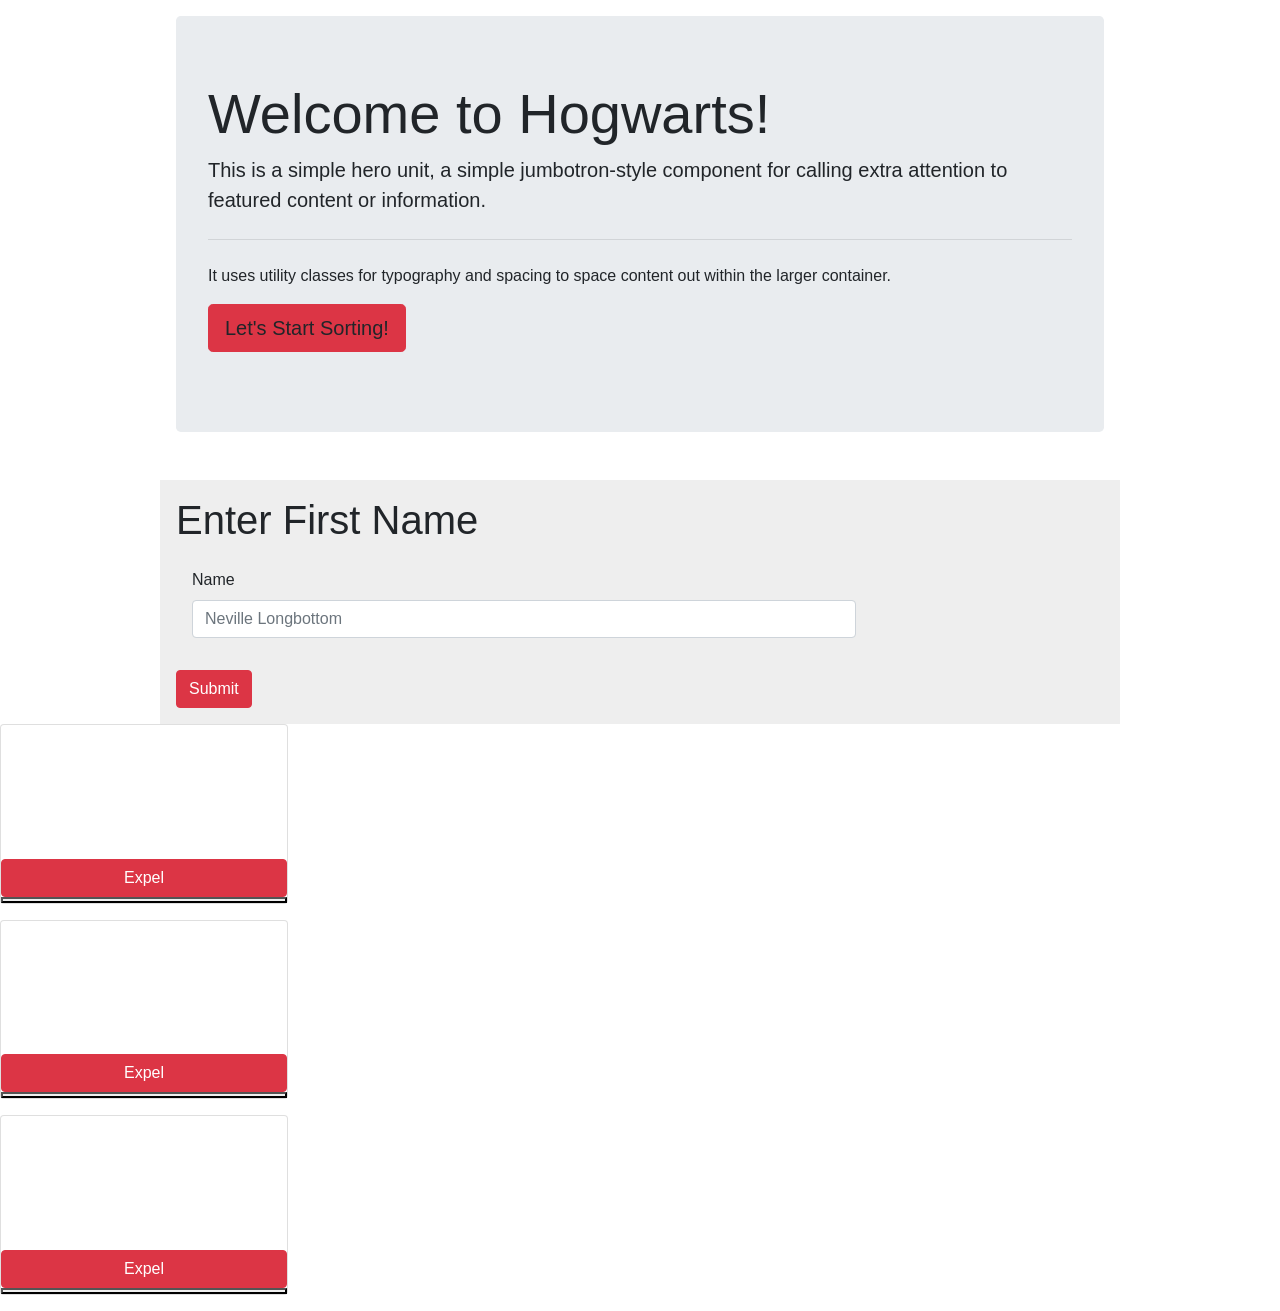
==== index.html @ 4569cec8 "syling improved still troubleshooting cards" ====
<!DOCTYPE html>
<html lang="en">
<head>
    <meta charset="UTF-8">
    <meta name="viewport" content="width=device-width, initial-scale=1.0">
    <meta http-equiv="X-UA-Compatible" content="ie=edge">
    <title>Document</title>
    <link rel="stylesheet" href="https://stackpath.bootstrapcdn.com/bootstrap/4.4.1/css/bootstrap.min.css" integrity="sha384-Vkoo8x4CGsO3+Hhxv8T/Q5PaXtkKtu6ug5TOeNV6gBiFeWPGFN9MuhOf23Q9Ifjh" crossorigin="anonymous">
    <link rel="stylesheet" href="./main.css">
</head>
<body>

  <div class="d-flex justify-content-center">
    <div class="w-75 p-3">
      <div class="jumbotron" id="jumbotronBtnToggle">
        <h1 class="display-4">Welcome to Hogwarts!</h1>
        <p class="lead">This is a simple hero unit, a simple jumbotron-style component for calling extra attention to featured content or information.</p>
        <hr class="my-4">
        <p>It uses utility classes for typography and spacing to space content out within the larger container.</p>
        <p class="lead">
          <a id="jumbotronBtn" class="btn btn-danger btn-lg" role="button" onclick="toggleFunction()">Let's Start Sorting!</a>
        </p>
      </div>
    </div>
  </div>
  
    

    <div class="d-flex justify-content-center">
      <div class="w-75 p-3" style="background-color: #eee;">
        <form>
          <div class="form-group">
            <h1>Enter First Name</h1>
            <div class="w-75 p-3">
              <label for="name">Name</label>
              <input type="name" class="form-control" id="name" placeholder="Neville Longbottom"> 
            </div>
          </div>
          <button type="submit" class="btn btn-danger">Submit</button>
        </form>
      </div>
    </div>
    

    <div id ="studentSort"></div>

      
    
  <script src="./main.js"></script>

</body>
</html>
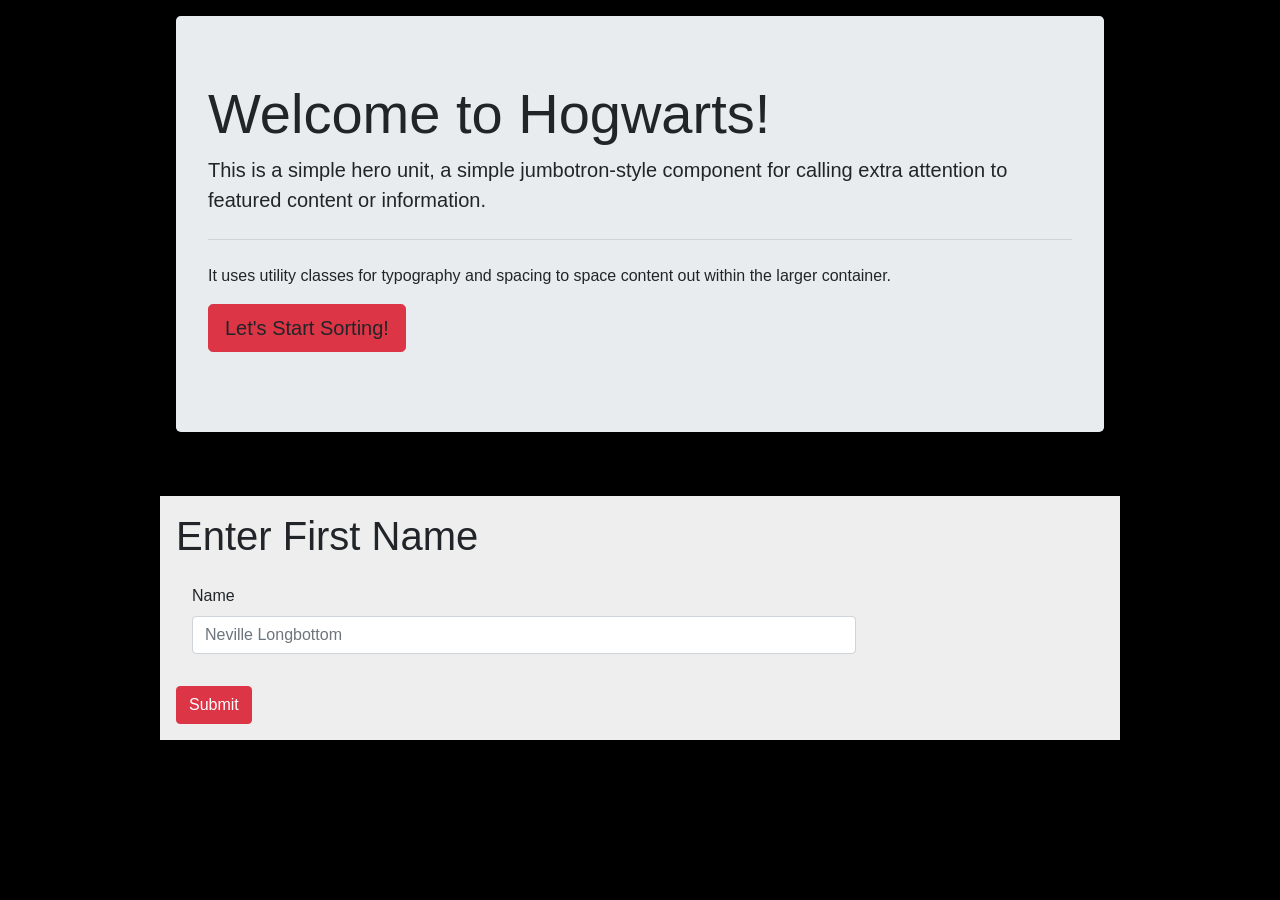
==== commit b68c7c45: "jumbotron loads on page, cards sorting" ====
--- a/index.html
+++ b/index.html
@@ -26,9 +26,9 @@
   
     
 
-    <div class="d-flex justify-content-center">
-      <div class="w-75 p-3" style="background-color: #eee;">
-        <form>
+    <div id="form" class="d-flex justify-content-center" style="display: none">
+      <div class="w-75 p-3 m-3" style="background-color: #eee;">
+        <form id = "formReset">
           <div class="form-group">
             <h1>Enter First Name</h1>
             <div class="w-75 p-3">
@@ -36,13 +36,13 @@
               <input type="name" class="form-control" id="name" placeholder="Neville Longbottom"> 
             </div>
           </div>
-          <button type="submit" class="btn btn-danger">Submit</button>
+          <button id="submitBtn" type="button" class="btn btn-danger">Submit</button>
         </form>
       </div>
     </div>
     
 
-    <div id ="studentSort"></div>
+    <div id="studentSort"></div>
 
       
     
--- a/main.css
+++ b/main.css
@@ -0,0 +1,7 @@
+body {
+    background-color: black;
+}
+
+.Ravenclawhouse {
+    background-color: blueviolet;
+}
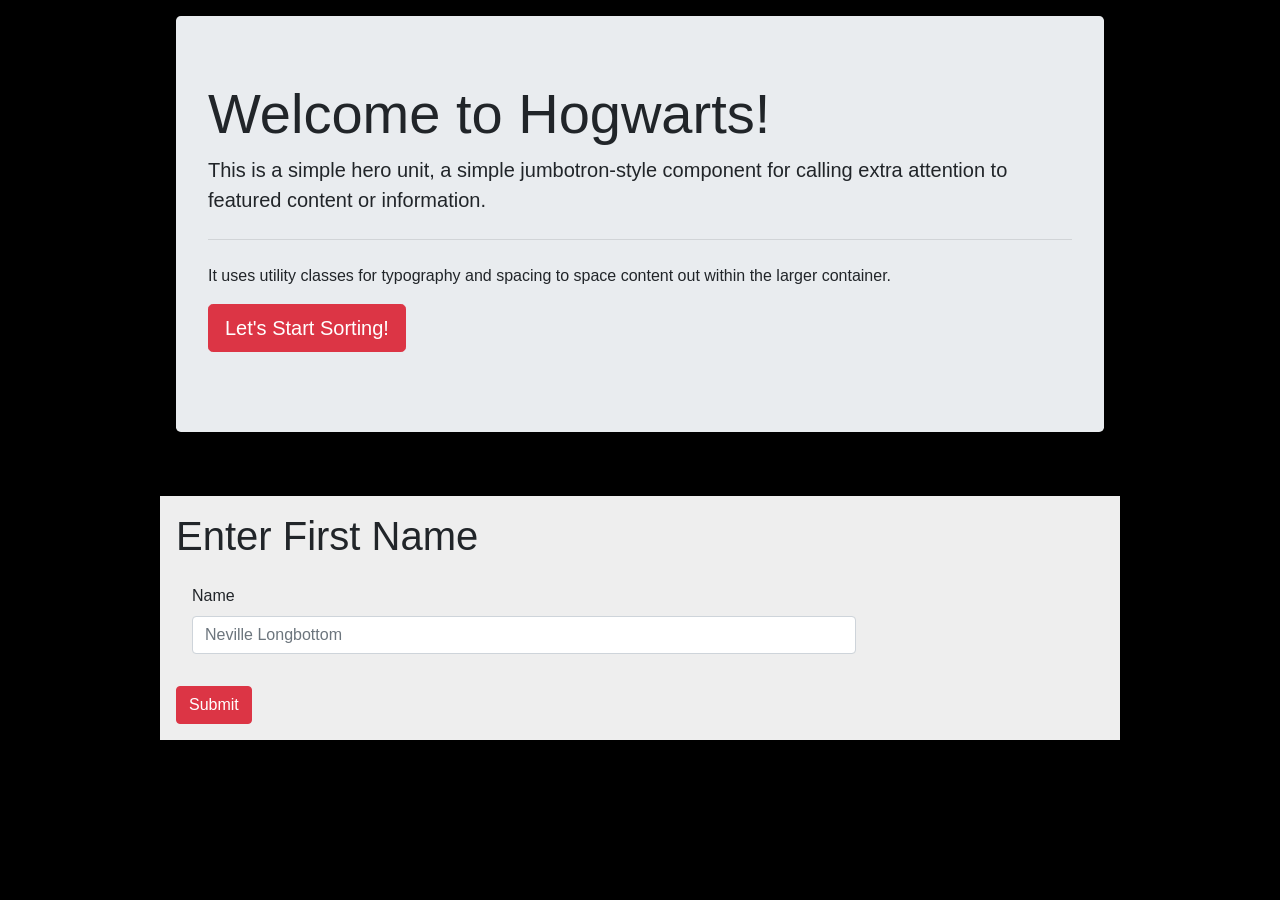
==== commit d6912df5: "wip" ====
--- a/index.html
+++ b/index.html
@@ -18,7 +18,7 @@
         <hr class="my-4">
         <p>It uses utility classes for typography and spacing to space content out within the larger container.</p>
         <p class="lead">
-          <a id="jumbotronBtn" class="btn btn-danger btn-lg" role="button" onclick="toggleFunction()">Let's Start Sorting!</a>
+          <button id="jumbotronBtn" class="btn btn-danger btn-lg" role="button">Let's Start Sorting!</button>
         </p>
       </div>
     </div>
@@ -36,13 +36,13 @@
               <input type="name" class="form-control" id="name" placeholder="Neville Longbottom"> 
             </div>
           </div>
-          <button id="submitBtn" type="button" class="btn btn-danger">Submit</button>
+          <button id="submitBtn" type="reset" class="btn btn-danger">Submit</button>
         </form>
       </div>
     </div>
     
 
-    <div id="studentSort"></div>
+    <div id="studentSort" class="d-flex flex-wrap"></div>
 
       
     
--- a/main.css
+++ b/main.css
@@ -2,6 +2,18 @@
     background-color: black;
 }
 
-.Ravenclawhouse {
-    background-color: blueviolet;
+#Ravenclaw {
+    background-color: rgb(5, 5, 158);
+}
+
+#Gryffindor {
+    background-color: #a31a04;
+}
+
+#Slytherin {
+    background-color: rgb(3, 70, 3);
+}
+
+#Hufflepuff {
+    background-color: goldenrod;
 }
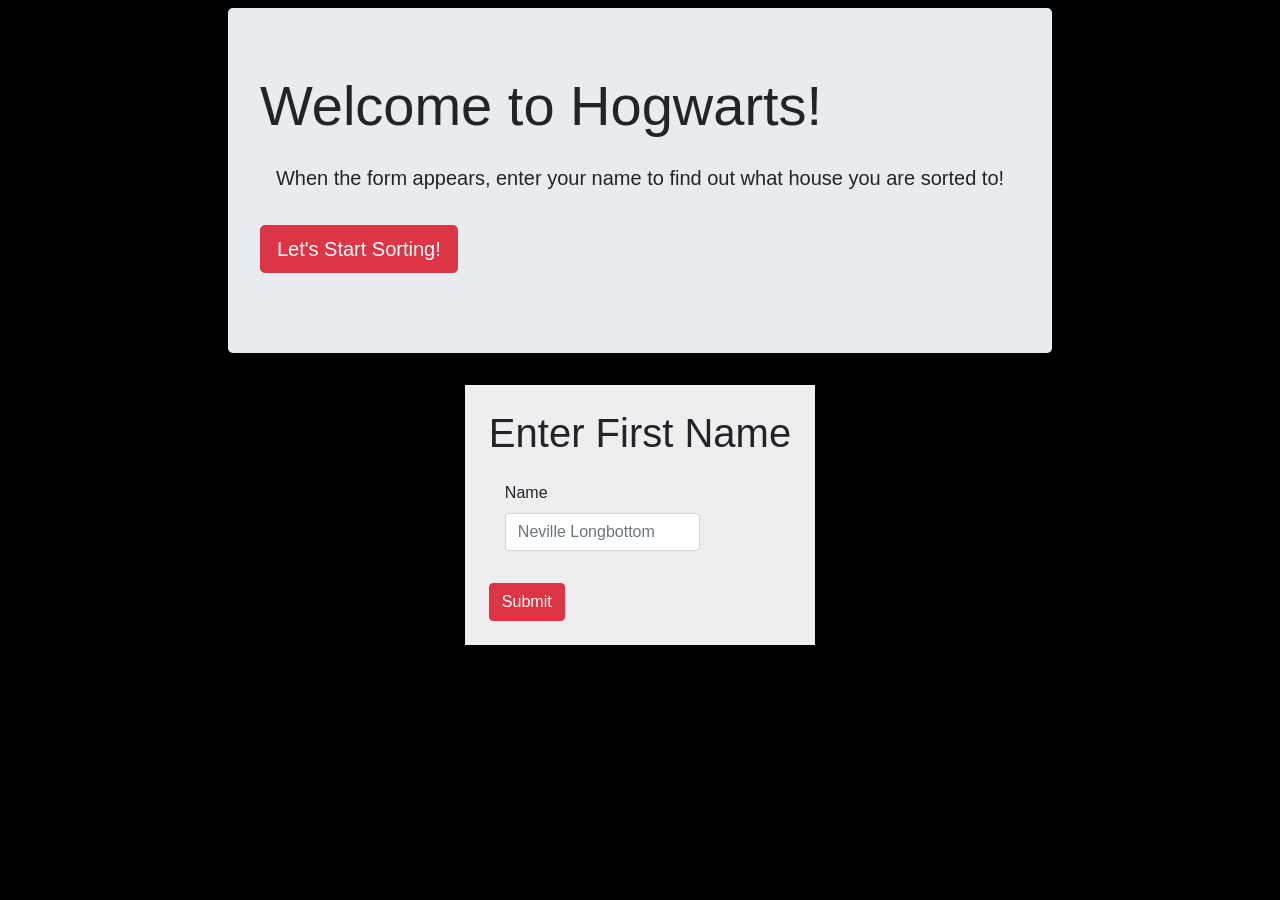
==== commit 0d6fea92: "wip" ====
--- a/index.html
+++ b/index.html
@@ -10,14 +10,11 @@
 </head>
 <body>
 
-  <div class="d-flex justify-content-center">
-    <div class="w-75 p-3">
+  <div class="d-flex mx-4 mt-2 justify-content-center">
+    <div>
       <div class="jumbotron" id="jumbotronBtnToggle">
         <h1 class="display-4">Welcome to Hogwarts!</h1>
-        <p class="lead">This is a simple hero unit, a simple jumbotron-style component for calling extra attention to featured content or information.</p>
-        <hr class="my-4">
-        <p>It uses utility classes for typography and spacing to space content out within the larger container.</p>
-        <p class="lead">
+        <p class="lead p-3">When the form appears, enter your name to find out what house you are sorted to!</p>
           <button id="jumbotronBtn" class="btn btn-danger btn-lg" role="button">Let's Start Sorting!</button>
         </p>
       </div>
@@ -26,9 +23,9 @@
   
     
 
-    <div id="form" class="d-flex justify-content-center" style="display: none">
-      <div class="w-75 p-3 m-3" style="background-color: #eee;">
-        <form id = "formReset">
+    <div id="form" class="d-flex justify-content-center">
+      <div class="p-4" style="background-color: #eee;">
+        <form id="formReset">
           <div class="form-group">
             <h1>Enter First Name</h1>
             <div class="w-75 p-3">
--- a/main.css
+++ b/main.css
@@ -16,4 +16,8 @@
 
 #Hufflepuff {
     background-color: goldenrod;
+}
+
+.hide {
+    display: none;
 }
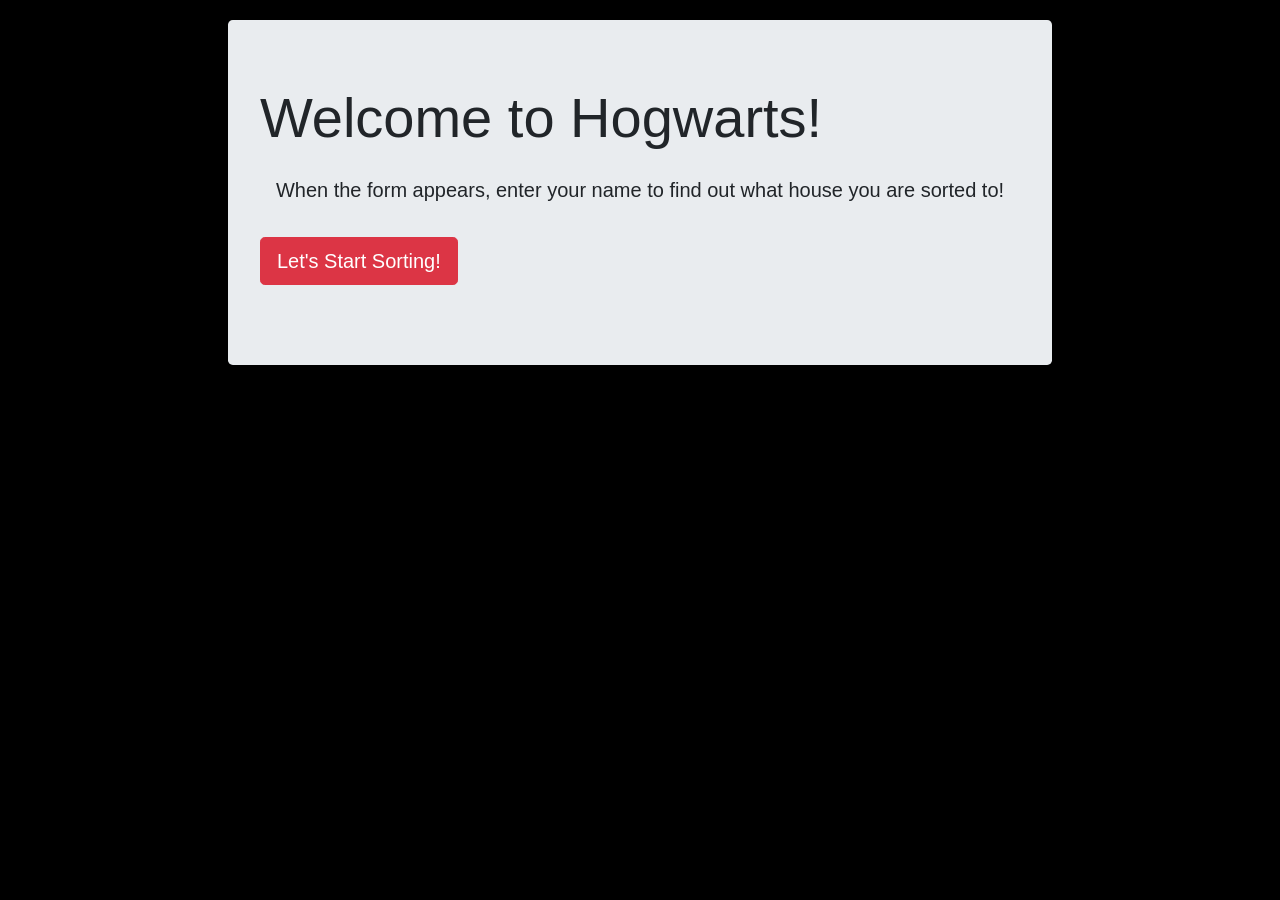
==== commit b59026a5: "added new photos" ====
--- a/index.html
+++ b/index.html
@@ -4,7 +4,7 @@
     <meta charset="UTF-8">
     <meta name="viewport" content="width=device-width, initial-scale=1.0">
     <meta http-equiv="X-UA-Compatible" content="ie=edge">
-    <title>Document</title>
+    <title>Sorting Hat</title>
     <link rel="stylesheet" href="https://stackpath.bootstrapcdn.com/bootstrap/4.4.1/css/bootstrap.min.css" integrity="sha384-Vkoo8x4CGsO3+Hhxv8T/Q5PaXtkKtu6ug5TOeNV6gBiFeWPGFN9MuhOf23Q9Ifjh" crossorigin="anonymous">
     <link rel="stylesheet" href="./main.css">
 </head>
@@ -23,9 +23,8 @@
   
     
 
-    <div id="form" class="d-flex justify-content-center">
-      <div class="p-4" style="background-color: #eee;">
-        <form id="formReset">
+ 
+        <form class="newStudentForm" id="formReset">
           <div class="form-group">
             <h1>Enter First Name</h1>
             <div class="w-75 p-3">
@@ -33,16 +32,17 @@
               <input type="name" class="form-control" id="name" placeholder="Neville Longbottom"> 
             </div>
           </div>
-          <button id="submitBtn" type="reset" class="btn btn-danger">Submit</button>
+          <div class="text-right pr-4 pb-2">
+          <button id="submitBtn" type="reset" class="btn btn-danger formSubmit">Submit</button>
+          </div>
         </form>
-      </div>
-    </div>
-    
-
+ 
     <div id="studentSort" class="d-flex flex-wrap"></div>
 
       
-    
+  <script src="https://code.jquery.com/jquery-3.2.1.slim.min.js" integrity="sha384-KJ3o2DKtIkvYIK3UENzmM7KCkRr/rE9/Qpg6aAZGJwFDMVNA/GpGFF93hXpG5KkN" crossorigin="anonymous"></script>
+  <script src="https://cdnjs.cloudflare.com/ajax/libs/popper.js/1.12.9/umd/popper.min.js" integrity="sha384-ApNbgh9B+Y1QKtv3Rn7W3mgPxhU9K/ScQsAP7hUibX39j7fakFPskvXusvfa0b4Q" crossorigin="anonymous"></script>
+  <script src="https://maxcdn.bootstrapcdn.com/bootstrap/4.0.0/js/bootstrap.min.js" integrity="sha384-JZR6Spejh4U02d8jOt6vLEHfe/JQGiRRSQQxSfFWpi1MquVdAyjUar5+76PVCmYl" crossorigin="anonymous"></script>  
   <script src="./main.js"></script>
 
 </body>
--- a/main.css
+++ b/main.css
@@ -1,23 +1,34 @@
 body {
     background-color: black;
+    margin: 20px;
 }
 
-#Ravenclaw {
+.Ravenclaw {
     background-color: rgb(5, 5, 158);
 }
 
-#Gryffindor {
+.Gryffindor {
     background-color: #a31a04;
 }
 
-#Slytherin {
+.Slytherin {
     background-color: rgb(3, 70, 3);
 }
 
-#Hufflepuff {
+.Hufflepuff {
     background-color: goldenrod;
 }
 
 .hide {
     display: none;
-}+}
+
+
+.newStudentForm {
+    background-color: white;
+    width: 50vw;
+    border-radius: 5px;
+    padding: 10px;
+    margin: auto;
+    border: solid goldenrod 5px;
+}
